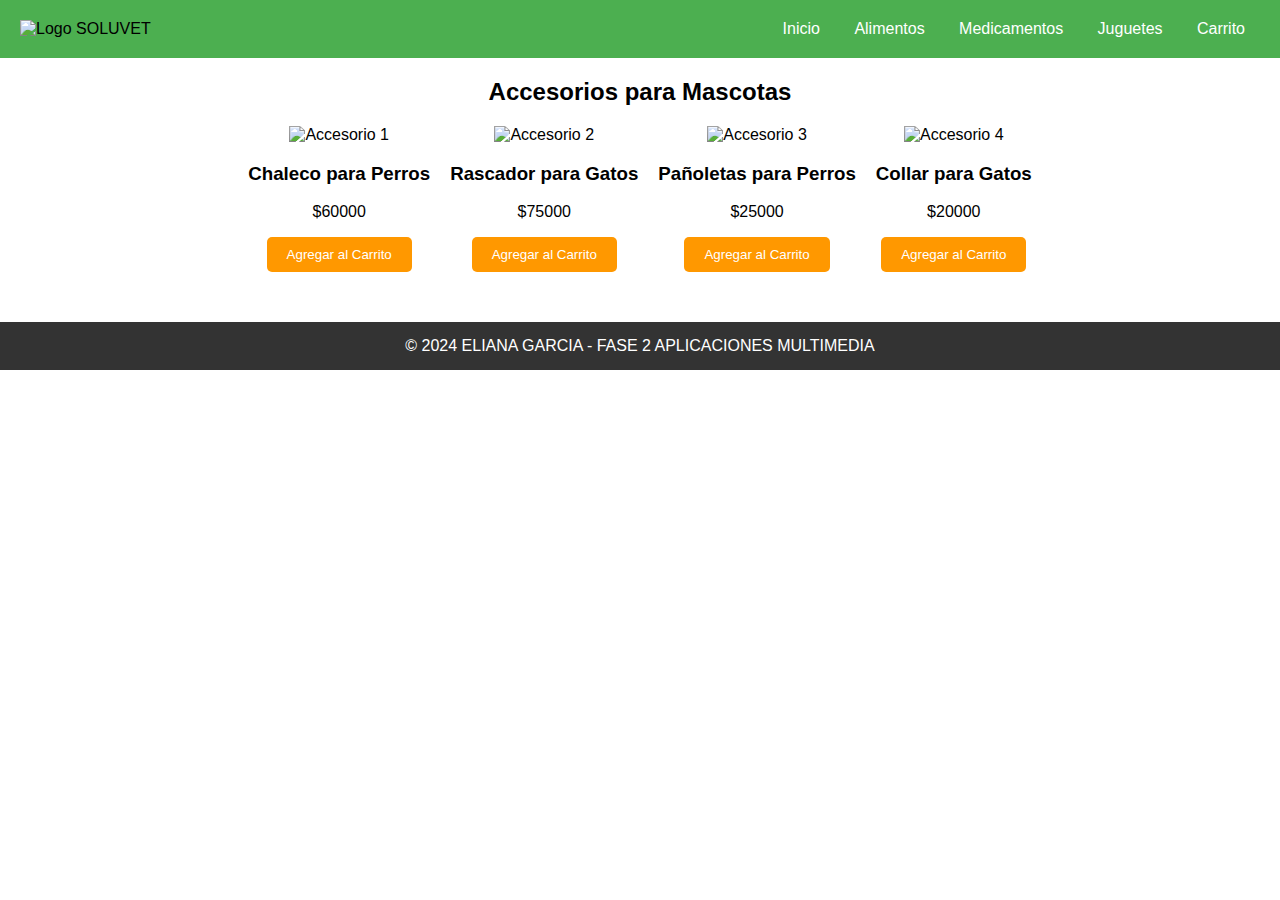
==== Accesorios.html @ 95b3c335 "Add files via upload" ====
<!DOCTYPE html>
<html lang="es">
<head>
    <meta charset="UTF-8">
    <meta name="viewport" content="width=device-width, initial-scale=1.0">
    <title>SOLUVET - Accesorios</title>
    <link rel="stylesheet" href="styles.css">
    <style>
        
        .accesorio img {
            width: 200px; 
            height: 200px; 
            object-fit: cover; 
        }

        
        .accesorios-container {
            display: flex; 
            flex-wrap: wrap;
            gap: 20px;
            justify-content: center; 
            align-items: center; 
            margin: 0 auto; 
            max-width: 800px; 
        }

        .accesorio {
            text-align: center; 
        }

        
        .accesorios-section h2 {
            text-align: center; 
            margin-bottom: 20px;
        }

        
        header {
            text-align: center; 
            padding: 20px;
        }
    </style>
</head>
<body>
    <header>
        <div class="logo">
            <img src="Img/logo.png" alt="Logo SOLUVET">
        </div>
        <nav>
            <ul>
                <li><a href="index.html">Inicio</a></li>
                <li><a href="Alimentos.html">Alimentos</a></li>
                <li><a href="medicamentos.html">Medicamentos</a></li>
                <li><a href="juguetes.html">Juguetes</a></li>
                <li><a href="carrito.html">Carrito</a></li>
            </ul>
        </nav>
    </header>

    <section class="accesorios-section">
        <h2>Accesorios para Mascotas</h2>
        <div class="accesorios-container">
            
            <div class="accesorio">
                <img src="Img/Accesorios/Chal.jpg" alt="Accesorio 1">
                <h3>Chaleco para Perros</h3>
                <p class="price">$60000</p>
                <button class="btn-cart">Agregar al Carrito</button>
            </div>
            
            <div class="accesorio">
                <img src="Img/Accesorios/rasca.jpg" alt="Accesorio 2">
                <h3>Rascador para Gatos</h3>
                <p class="price">$75000</p>
                <button class="btn-cart">Agregar al Carrito</button>
            </div>
            
            <div class="accesorio">
                <img src="Img/Accesorios/pañ.jpg" alt="Accesorio 3">
                <h3>Pañoletas para Perros</h3>
                <p class="price">$25000</p>
                <button class="btn-cart">Agregar al Carrito</button>
            </div>
            
            <div class="accesorio">
                <img src="Img/Accesorios/col.jpg" alt="Accesorio 4">
                <h3>Collar para Gatos</h3>
                <p class="price">$20000</p>
                <button class="btn-cart">Agregar al Carrito</button>
            </div>
        </div>
    </section>

    <footer>
        <p>© 2024 ELIANA GARCIA - FASE 2 APLICACIONES MULTIMEDIA</p>
    </footer>

    <script src="cart.js"></script>
    <script>
        
        const cartButtons = document.querySelectorAll('.btn-cart');

        
        cartButtons.forEach(button => {
            button.addEventListener('click', () => {
                
                const accesorioName = button.previousElementSibling.previousElementSibling.textContent;
                const accesorioPrice = parseFloat(button.previousElementSibling.textContent.replace('$', ''));

            
                const accesorio = {
                    name: accesorioName,
                    price: accesorioPrice
                };

        
                addToCart(accesorio);
                alert(`${accesorioName} ha sido agregado al carrito.`);
            });
        });
    </script>
</body>
</html>
---- styles.css ----
body {
    font-family: Arial, sans-serif;
    margin: 0;
    padding: 0;
    box-sizing: border-box;
}

header {
    background-color: #4CAF50;
    display: flex;
    justify-content: space-between;
    align-items: center;
    padding: 15px 50px;
}

header .logo img {
    height: 50px;
}

nav ul {
    list-style-type: none;
    margin: 0;
    padding: 0;
}

nav ul li {
    display: inline;
    margin: 0 15px;
}

nav ul li a {
    color: white;
    text-decoration: none;
    font-size: 16px;
}

nav ul li a:hover {
    text-decoration: underline;
}

.main-banner {
    background: url('Img/Index/Banner.png') no-repeat center center;
    background-size: cover;
    text-align: center;
    padding: 150px 0;
    color: rgb(16, 15, 15);
}

.main-banner h1 {
    font-size: 48px;
    margin: 0;
}

.main-banner p {
    font-size: 24px;
}

.btn-primary {
    background-color: #FF9800;
    color: white;
    padding: 10px 20px;
    text-decoration: none;
    border-radius: 5px;
}

.btn-primary:hover {
    background-color: #E67E22;
}


.services-section {
    padding: 50px;
    background-color: #f9f9f9;
    text-align: center;
}

.services-section h2 {
    font-size: 36px;
    margin-bottom: 30px;
}

.service {
    display: inline-block;
    width: 30%;
    margin: 0 1.5%;
    vertical-align: top;
    text-align: center;
}

.service img {
    width: 100px;
    height: auto;
}

.service h3 {
    font-size: 24px;
    margin-top: 15px;
}

.service p {
    font-size: 16px;
    color: #666;
}


.about-section {
    padding: 50px;
    background-color: #fff;
    text-align: center;
}

.about-section h2 {
    font-size: 36px;
}

.about-section p {
    font-size: 18px;
    color: #666;
}


.contact-section {
    padding: 50px;
    background-color: #f1f1f1;
}

.contact-section h2 {
    font-size: 36px;
    text-align: center;
    margin-bottom: 30px;
}

.contact-section form {
    width: 50%;
    margin: 0 auto;
    text-align: left;
}

.contact-section label {
    font-size: 18px;
    margin-bottom: 10px;
}

.contact-section input, .contact-section textarea {
    width: 100%;
    padding: 10px;
    margin: 10px 0;
    font-size: 16px;
}

.contact-section button {
    background-color: #4CAF50;
    color: white;
    padding: 10px 20px;
    border: none;
    font-size: 16px;
    cursor: pointer;
}

.contact-section button:hover {
    background-color: #45a049;
}

/* Footer */
footer {
    background-color: #333;
    color: white;
    text-align: center;
    padding: 15px 0;
    margin-top: 50px;
}

footer p {
    margin: 0;
}

.products-section {
    padding: 50px;
    text-align: center;
}

.products-section h2 {
    font-size: 36px;
    margin-bottom: 30px;
}

.products-container {
    display: flex;
    justify-content: space-between;
    flex-wrap: wrap;
    gap: 20px;
}

.product {
    width: 30%;
    background-color: #fff;
    border: 1px solid #ddd;
    padding: 20px;
    text-align: center;
    border-radius: 5px;
    box-shadow: 0 2px 5px rgba(0, 0, 0, 0.1);
}

.product img {
    width: 100%;
    height: auto;
    border-radius: 5px;
}

.product h3 {
    font-size: 20px;
    margin-top: 15px;
}

.product .price {
    font-size: 18px;
    color: #4CAF50;
    margin: 10px 0;
}

.btn-cart {
    background-color: #FF9800;
    color: white;
    padding: 10px 20px;
    text-decoration: none;
    border-radius: 5px;
    border: none;
    cursor: pointer;
}

.btn-cart:hover {
    background-color: #E67E22;
}

/* Sección de accesorios */
.accessories-section {
    padding: 50px;
    text-align: center;
}

.accessories-section h2 {
    font-size: 36px;
    margin-bottom: 30px;
}

.accessories-container {
    display: flex;
    justify-content: space-between;
    flex-wrap: wrap;
    gap: 20px;
}

.accessory {
    width: 45%;
    background-color: #fff;
    border: 1px solid #ddd;
    padding: 20px;
    text-align: center;
    border-radius: 5px;
    box-shadow: 0 2px 5px rgba(0, 0, 0, 0.1);
}

.accessory img {
    width: 100%;
    height: auto;
    border-radius: 5px;
}

.accessory h3 {
    font-size: 20px;
    margin-top: 15px;
}

.accessory .price {
    font-size: 18px;
    color: #4CAF50;
    margin: 10px 0;
}

.btn-cart {
    background-color: #FF9800;
    color: white;
    padding: 10px 20px;
    text-decoration: none;
    border-radius: 5px;
    border: none;
    cursor: pointer;
}

.btn-cart:hover {
    background-color: #E67E22;
}


.medications-section {
    padding: 50px;
    text-align: center;
}

.medications-section h2 {

    font-size: 36px;
    margin-bottom: 30px;
}

.medications-container {
    display: flex;
    justify-content: space-between;
    flex-wrap: wrap;
    gap: 20px;
}

.medication {
    width: 45%;
    background-color: #fff;
    border: 1px solid #ddd;
    padding: 20px;
    text-align: center;
    border-radius: 5px;
    box-shadow: 0 2px 5px rgba(0, 0, 0, 0.1);
}

.medication img {
    width: 100%;
    height: auto;
    border-radius: 5px;
}

.medication h3 {
    font-size: 20px;
    margin-top: 15px;
}

.medication .price {
    font-size: 18px;
    color: #4CAF50;
    margin: 10px 0;
}

.btn-cart {
    background-color: #FF9800;
    color: white;
    padding: 10px 20px;
    text-decoration: none;
    border-radius: 5px;
    border: none;
    cursor: pointer;
}

.btn-cart:hover {
    background-color: #E67E22;
}


.toys-section {
    padding: 50px;
    text-align: center;
}

.toys-section h2 {
    font-size: 36px;
    margin-bottom: 30px;
}

.toys-container {
    display: flex;
    justify-content: space-between;
    flex-wrap: wrap;
    gap: 20px;
}

.toy {
    width: 45%;
    background-color: #fff;
    border: 1px solid #ddd;
    padding: 20px;
    text-align: center;
    border-radius: 5px;
    box-shadow: 0 2px 5px rgba(0, 0, 0, 0.1);
}

.toy img {
    width: 100%;
    height: auto;
    border-radius: 5px;
}

.toy h3 {
    font-size: 20px;
    margin-top: 15px;
}

.toy .price {
    font-size: 18px;
    color: #4CAF50;
    margin: 10px 0;
}

.btn-cart {
    background-color: #FF9800;
    color: white;
    padding: 10px 20px;
    text-decoration: none;
    border-radius: 5px;
    border: none;
    cursor: pointer;
}

.btn-cart:hover {
    background-color: #E67E22;
}


.cart-section {
    padding: 50px;
    text-align: center;
}

.cart-container {
    margin: 20px 0;
}

.cart-item {
    display: flex;
    justify-content: space-between;
    padding: 10px;
    border-bottom: 1px solid #ddd;
}

.cart-item h4 {
    margin: 0;
}

.total {
    font-size: 24px;
    margin-top: 20px;
}

.btn-checkout {
    background-color: #FF9800;
    color: white;
    padding: 10px 20px;
    text-decoration: none;
    border-radius: 5px;
    border: none;
    cursor: pointer;
}

.btn-checkout:hover {
    background-color: #E67E22;
}
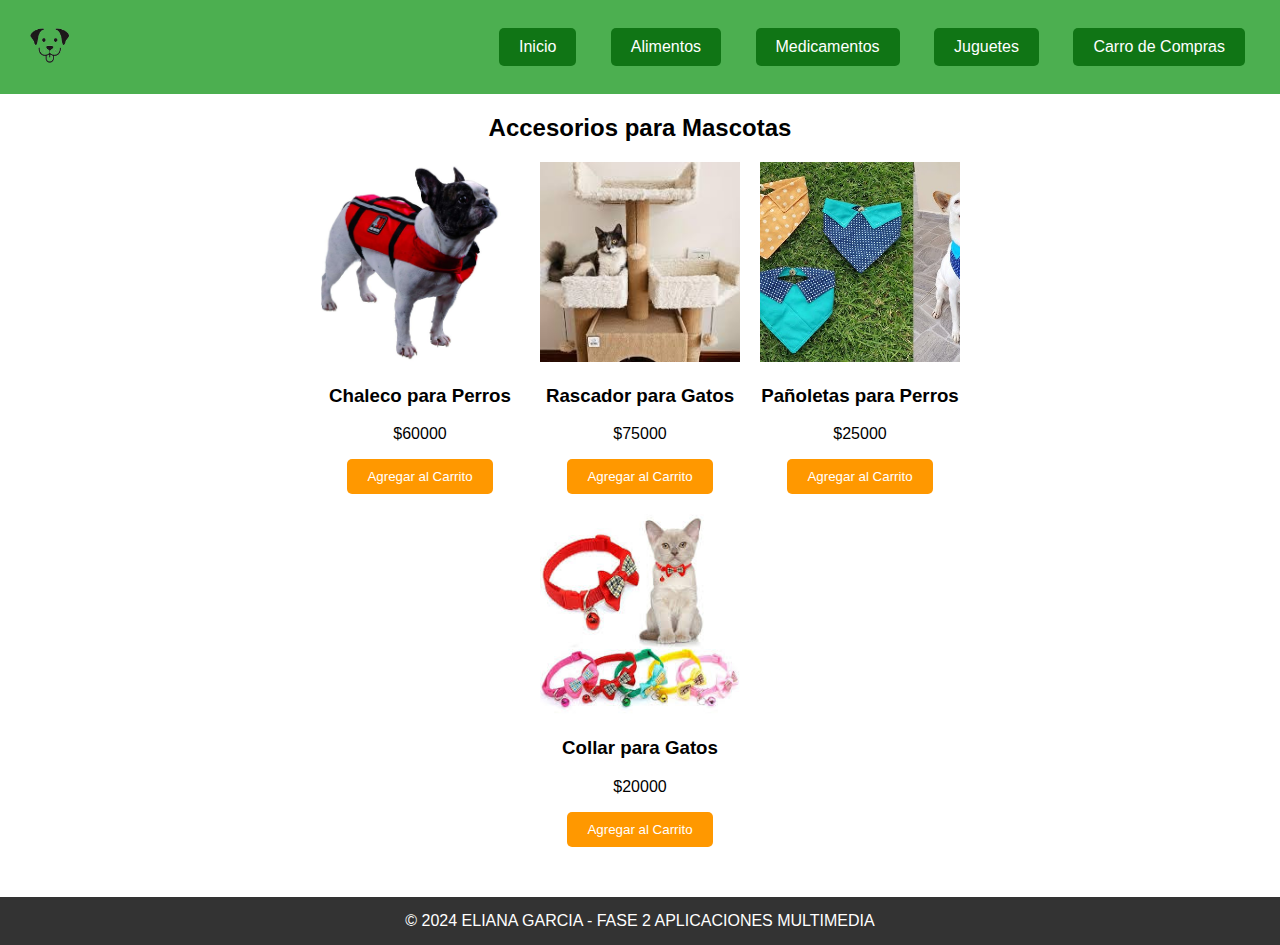
==== commit f07cdff0: "Update Accesorios.html" ====
--- a/Accesorios.html
+++ b/Accesorios.html
@@ -48,11 +48,11 @@
         </div>
         <nav>
             <ul>
-                <li><a href="index.html">Inicio</a></li>
-                <li><a href="Alimentos.html">Alimentos</a></li>
-                <li><a href="medicamentos.html">Medicamentos</a></li>
-                <li><a href="juguetes.html">Juguetes</a></li>
-                <li><a href="carrito.html">Carrito</a></li>
+                <li><a href="Index.html" class="button-link">Inicio</a></li>
+                <li><a href="Alimentos.html" class="button-link">Alimentos</a></li>
+                <li><a href="Medicamentos.html" class="button-link">Medicamentos</a></li>
+                <li><a href="Juguetes.html" class="button-link">Juguetes</a></li>
+                <li><a href="Carrito.html" class="button-link">Carro de Compras</a></li>
             </ul>
         </nav>
     </header>
--- a/styles.css
+++ b/styles.css
@@ -1,4 +1,5 @@
 body {
+    overflow-x: hidden;
     font-family: Arial, sans-serif;
     margin: 0;
     padding: 0;
@@ -449,3 +450,92 @@
 .btn-checkout:hover {
     background-color: #E67E22;
 }
+
+/* Estilos para el carrusel/banner de 3 imágenes */
+.carousel {
+    position: relative;
+    width: 100%;
+    max-width: 100%;
+    height: 300px;
+    overflow: hidden;
+}
+
+.carousel img {
+    width: 100%;
+    height: 100%;
+    object-fit: cover;
+    position: absolute;
+    top: 0;
+    left: 100%; /* Empieza fuera de la vista */
+    transition: left 1s ease-in-out;
+    z-index: 0; /* Asegurar que las imágenes están debajo del texto */
+}
+
+/* Clase para la imagen activa */
+.carousel img.active {
+    left: 0; /* La imagen activa está en la vista */
+}
+
+/* Texto superpuesto en el carrusel */
+.carousel-text {
+    position: absolute;
+    top: 50%; /* Centrar verticalmente */
+    left: 50%; /* Centrar horizontalmente */
+    transform: translate(-50%, -50%); /* Ajustar para centrar el texto */
+    color: white;
+    text-align: center;
+    z-index: 2; /* Asegurar que el texto está por encima de las imágenes */
+    font-family: Arial, sans-serif; /* Opcional: ajustar fuente */
+}
+
+.carousel-text h1 {
+    font-size: 3rem;
+    margin: 0;
+    text-shadow: 2px 2px 4px rgba(0, 0, 0, 0.7); /* Sombra para mejor visibilidad */
+}
+
+.carousel-text p {
+    font-size: 1.5rem;
+    margin: 0;
+    text-shadow: 2px 2px 4px rgba(0, 0, 0, 0.7); /* Sombra para mejor visibilidad */
+}
+
+/* Controles opcionales para navegación manual */
+.carousel-controls {
+    position: absolute;
+    top: 50%;
+    width: 100%;
+    display: flex;
+    justify-content: space-between;
+    transform: translateY(-50%);
+    z-index: 3; /* Los controles también deben estar por encima de las imágenes */
+}
+
+.carousel-controls button {
+    background-color: rgba(0, 0, 0, 0.5);
+    color: white;
+    border: none;
+    padding: 10px;
+    cursor: pointer;
+}
+
+.carousel-controls button:hover {
+    background-color: rgba(0, 0, 0, 0.8);
+}
+
+.button-link {
+    display: inline-block;
+    padding: 10px 20px;
+    background-color: #107515; /* Color de fondo del botón */
+    color: white;
+    text-align: center;
+    text-decoration: none;
+    border-radius: 5px;
+    border: none;
+    cursor: pointer;
+    transition: background-color 0.3s ease;
+}
+
+.button-link:hover {
+    background-color: #619264; /* Color al pasar el ratón por encima */
+}
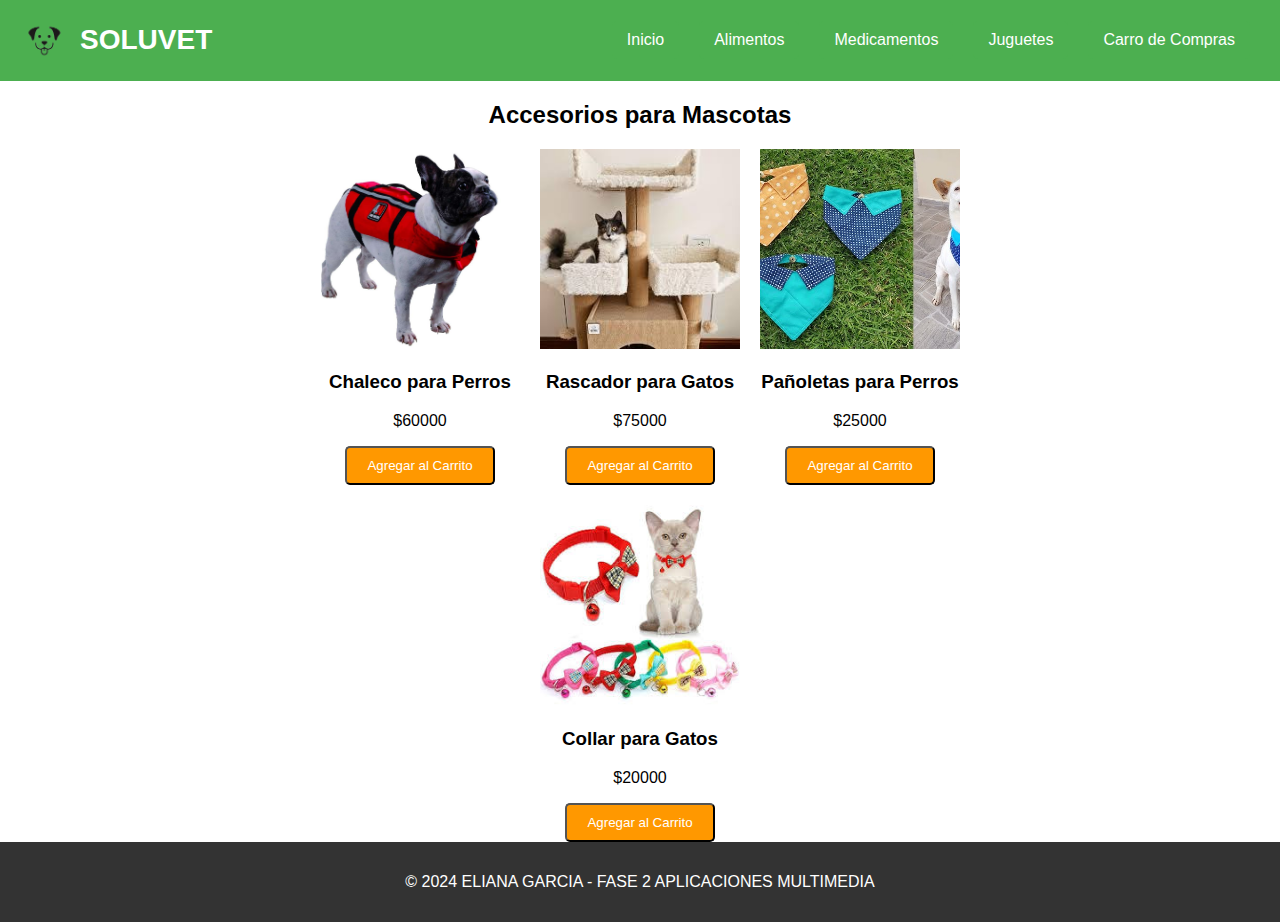
==== commit e9343f6b: "Update Accesorios.html" ====
--- a/Accesorios.html
+++ b/Accesorios.html
@@ -42,20 +42,26 @@
     </style>
 </head>
 <body>
-    <header>
-        <div class="logo">
+   <header>
+    <div class="header-container">
+        <div class="logo-container">
             <img src="Img/logo.png" alt="Logo SOLUVET">
+            <span class="logo-text">SOLUVET</span>
         </div>
-        <nav>
-            <ul>
-                <li><a href="Index.html" class="button-link">Inicio</a></li>
-                <li><a href="Alimentos.html" class="button-link">Alimentos</a></li>
-                <li><a href="Medicamentos.html" class="button-link">Medicamentos</a></li>
-                <li><a href="Juguetes.html" class="button-link">Juguetes</a></li>
-                <li><a href="Carrito.html" class="button-link">Carro de Compras</a></li>
-            </ul>
-        </nav>
-    </header>
+        <div class="nav-container">
+            <nav>
+                <ul>
+                    <li><a href="Index.html" class="button-link">Inicio</a></li>
+                    <li><a href="Alimentos.html" class="button-link">Alimentos</a></li>
+                    <li><a href="Medicamentos.html" class="button-link">Medicamentos</a></li>
+                    <li><a href="Juguetes.html" class="button-link">Juguetes</a></li>
+                    <li><a href="Carrito.html" class="button-link">Carro de Compras</a></li>
+                </ul>
+            </nav>
+        </div>
+    </div>
+</header>
+
 
     <section class="accesorios-section">
         <h2>Accesorios para Mascotas</h2>
--- a/styles.css
+++ b/styles.css
@@ -1,3 +1,4 @@
+/* Estilos generales */
 body {
     overflow-x: hidden;
     font-family: Arial, sans-serif;
@@ -8,37 +9,74 @@
 
 header {
     background-color: #4CAF50;
-    display: flex;
-    justify-content: space-between;
-    align-items: center;
-    padding: 15px 50px;
-}
-
-header .logo img {
-    height: 50px;
+    padding: 10px 20px;
+}
+
+.header-container {
+    display: flex; /* Usa flexbox para el contenedor principal */
+    justify-content: space-between; /* Espacio entre el logo y la navegación */
+    align-items: center; /* Centrar verticalmente */
+}
+
+.logo-container {
+    display: flex; /* Alinea logo y texto en línea */
+    align-items: center; /* Centra verticalmente */
+}
+
+.logo-container img {
+    max-width: 50px; /* Ajusta el tamaño del logo */
+    height: auto; /* Mantiene la proporción */
+    margin-right: 10px; /* Espacio entre el logo y el texto */
+}
+
+.logo-text {
+    font-size: 28px; /* Aumenta el tamaño del texto */
+    color: white; /* Color del texto */
+    font-weight: bold; /* Grosor de la fuente */
+}
+
+.nav-container {
+    margin-left: auto; /* Empuja el contenedor de navegación a la derecha */
 }
 
 nav ul {
-    list-style-type: none;
+    display: flex; /* Mantiene el menú horizontal */
+    list-style: none;
+    padding: 0;
     margin: 0;
-    padding: 0;
 }
 
 nav ul li {
-    display: inline;
-    margin: 0 15px;
-}
-
-nav ul li a {
+    margin: 0 10px; /* Espacio entre los elementos de la lista */
+}
+
+.button-link {
+    display: inline-block;
+    padding: 10px 15px;
+    background-color: #4CAF50;
     color: white;
     text-decoration: none;
-    font-size: 16px;
-}
-
-nav ul li a:hover {
-    text-decoration: underline;
-}
-
+    border-radius: 5px;
+    transition: background-color 0.3s ease;
+}
+
+.button-link:hover {
+    background-color: #45a049; /* Cambio de color en hover */
+}
+
+
+/* Media Queries */
+@media (max-width: 768px) {
+    nav ul {
+        flex-direction: column;
+        align-items: center;
+    }
+    nav ul li {
+        margin: 5px 0;
+    }
+}
+
+/* Banner principal */
 .main-banner {
     background: url('Img/Index/Banner.png') no-repeat center center;
     background-size: cover;
@@ -56,54 +94,58 @@
     font-size: 24px;
 }
 
-.btn-primary {
+/* Botones primarios */
+.btn-primary, .btn-cart, .btn-checkout {
     background-color: #FF9800;
     color: white;
     padding: 10px 20px;
+    border-radius: 5px;
     text-decoration: none;
-    border-radius: 5px;
-}
-
-.btn-primary:hover {
+    cursor: pointer;
+    transition: background-color 0.3s ease;
+}
+
+.btn-primary:hover, .btn-cart:hover, .btn-checkout:hover {
     background-color: #E67E22;
 }
 
-
+/* Servicios */
 .services-section {
-    padding: 50px;
-    background-color: #f9f9f9;
-    text-align: center;
-}
-
-.services-section h2 {
-    font-size: 36px;
-    margin-bottom: 30px;
+    padding: 20px;
+    text-align: center; /* Centra el texto en la sección */
+}
+
+.services-container {
+    display: flex; /* Utiliza flexbox */
+    justify-content: center; /* Centra los elementos hijos horizontalmente */
+    align-items: flex-start; /* Alinea los elementos desde la parte superior */
+    flex-wrap: wrap; /* Permite que los elementos se ajusten a la siguiente fila si es necesario */
 }
 
 .service {
-    display: inline-block;
-    width: 30%;
-    margin: 0 1.5%;
-    vertical-align: top;
-    text-align: center;
+    margin: 15px; /* Espacio entre cada servicio */
+    padding: 10px;
+    border: 1px solid #ccc;
+    border-radius: 8px;
+    transition: box-shadow 0.3s;
+    width: 30%; /* Controla el ancho de cada tarjeta */
+    box-sizing: border-box; /* Incluye el padding y el borde en el ancho */
 }
 
 .service img {
-    width: 100px;
-    height: auto;
-}
-
-.service h3 {
-    font-size: 24px;
-    margin-top: 15px;
-}
-
-.service p {
-    font-size: 16px;
-    color: #666;
-}
-
-
+    max-width: 100%; /* Las imágenes ocupan el 100% del ancho de la tarjeta */
+    height: auto; /* Mantiene la proporción de la imagen */
+    border-radius: 5px;
+}
+
+/* Media query para dispositivos móviles */
+@media (max-width: 768px) {
+    .service {
+        width: 90%; /* Ampliar el ancho en pantallas más pequeñas */
+    }
+}
+
+/* Sobre nosotros */
 .about-section {
     padding: 50px;
     background-color: #fff;
@@ -119,7 +161,7 @@
     color: #666;
 }
 
-
+/* Contacto */
 .contact-section {
     padding: 50px;
     background-color: #f1f1f1;
@@ -134,12 +176,6 @@
 .contact-section form {
     width: 50%;
     margin: 0 auto;
-    text-align: left;
-}
-
-.contact-section label {
-    font-size: 18px;
-    margin-bottom: 10px;
 }
 
 .contact-section input, .contact-section textarea {
@@ -149,109 +185,23 @@
     font-size: 16px;
 }
 
-.contact-section button {
-    background-color: #4CAF50;
-    color: white;
-    padding: 10px 20px;
-    border: none;
-    font-size: 16px;
-    cursor: pointer;
-}
-
-.contact-section button:hover {
-    background-color: #45a049;
-}
-
 /* Footer */
 footer {
     background-color: #333;
     color: white;
     text-align: center;
     padding: 15px 0;
-    margin-top: 50px;
-}
-
-footer p {
-    margin: 0;
-}
-
-.products-section {
-    padding: 50px;
-    text-align: center;
-}
-
-.products-section h2 {
-    font-size: 36px;
-    margin-bottom: 30px;
-}
-
-.products-container {
+}
+
+/* Estilos de productos, accesorios, medicamentos y juguetes */
+.products-container, .accessories-container, .medications-container, .toys-container {
     display: flex;
     justify-content: space-between;
     flex-wrap: wrap;
     gap: 20px;
 }
 
-.product {
-    width: 30%;
-    background-color: #fff;
-    border: 1px solid #ddd;
-    padding: 20px;
-    text-align: center;
-    border-radius: 5px;
-    box-shadow: 0 2px 5px rgba(0, 0, 0, 0.1);
-}
-
-.product img {
-    width: 100%;
-    height: auto;
-    border-radius: 5px;
-}
-
-.product h3 {
-    font-size: 20px;
-    margin-top: 15px;
-}
-
-.product .price {
-    font-size: 18px;
-    color: #4CAF50;
-    margin: 10px 0;
-}
-
-.btn-cart {
-    background-color: #FF9800;
-    color: white;
-    padding: 10px 20px;
-    text-decoration: none;
-    border-radius: 5px;
-    border: none;
-    cursor: pointer;
-}
-
-.btn-cart:hover {
-    background-color: #E67E22;
-}
-
-/* Sección de accesorios */
-.accessories-section {
-    padding: 50px;
-    text-align: center;
-}
-
-.accessories-section h2 {
-    font-size: 36px;
-    margin-bottom: 30px;
-}
-
-.accessories-container {
-    display: flex;
-    justify-content: space-between;
-    flex-wrap: wrap;
-    gap: 20px;
-}
-
-.accessory {
+.product, .accessory, .medication, .toy {
     width: 45%;
     background-color: #fff;
     border: 1px solid #ddd;
@@ -261,201 +211,22 @@
     box-shadow: 0 2px 5px rgba(0, 0, 0, 0.1);
 }
 
-.accessory img {
-    width: 100%;
-    height: auto;
-    border-radius: 5px;
-}
-
-.accessory h3 {
+/* Estilos de texto para productos */
+.product h3, .accessory h3, .medication h3, .toy h3 {
     font-size: 20px;
     margin-top: 15px;
 }
 
-.accessory .price {
+.product .price, .accessory .price, .medication .price, .toy .price {
     font-size: 18px;
     color: #4CAF50;
     margin: 10px 0;
 }
 
-.btn-cart {
-    background-color: #FF9800;
-    color: white;
-    padding: 10px 20px;
-    text-decoration: none;
-    border-radius: 5px;
-    border: none;
-    cursor: pointer;
-}
-
-.btn-cart:hover {
-    background-color: #E67E22;
-}
-
-
-.medications-section {
-    padding: 50px;
-    text-align: center;
-}
-
-.medications-section h2 {
-
-    font-size: 36px;
-    margin-bottom: 30px;
-}
-
-.medications-container {
-    display: flex;
-    justify-content: space-between;
-    flex-wrap: wrap;
-    gap: 20px;
-}
-
-.medication {
-    width: 45%;
-    background-color: #fff;
-    border: 1px solid #ddd;
-    padding: 20px;
-    text-align: center;
-    border-radius: 5px;
-    box-shadow: 0 2px 5px rgba(0, 0, 0, 0.1);
-}
-
-.medication img {
-    width: 100%;
-    height: auto;
-    border-radius: 5px;
-}
-
-.medication h3 {
-    font-size: 20px;
-    margin-top: 15px;
-}
-
-.medication .price {
-    font-size: 18px;
-    color: #4CAF50;
-    margin: 10px 0;
-}
-
-.btn-cart {
-    background-color: #FF9800;
-    color: white;
-    padding: 10px 20px;
-    text-decoration: none;
-    border-radius: 5px;
-    border: none;
-    cursor: pointer;
-}
-
-.btn-cart:hover {
-    background-color: #E67E22;
-}
-
-
-.toys-section {
-    padding: 50px;
-    text-align: center;
-}
-
-.toys-section h2 {
-    font-size: 36px;
-    margin-bottom: 30px;
-}
-
-.toys-container {
-    display: flex;
-    justify-content: space-between;
-    flex-wrap: wrap;
-    gap: 20px;
-}
-
-.toy {
-    width: 45%;
-    background-color: #fff;
-    border: 1px solid #ddd;
-    padding: 20px;
-    text-align: center;
-    border-radius: 5px;
-    box-shadow: 0 2px 5px rgba(0, 0, 0, 0.1);
-}
-
-.toy img {
-    width: 100%;
-    height: auto;
-    border-radius: 5px;
-}
-
-.toy h3 {
-    font-size: 20px;
-    margin-top: 15px;
-}
-
-.toy .price {
-    font-size: 18px;
-    color: #4CAF50;
-    margin: 10px 0;
-}
-
-.btn-cart {
-    background-color: #FF9800;
-    color: white;
-    padding: 10px 20px;
-    text-decoration: none;
-    border-radius: 5px;
-    border: none;
-    cursor: pointer;
-}
-
-.btn-cart:hover {
-    background-color: #E67E22;
-}
-
-
-.cart-section {
-    padding: 50px;
-    text-align: center;
-}
-
-.cart-container {
-    margin: 20px 0;
-}
-
-.cart-item {
-    display: flex;
-    justify-content: space-between;
-    padding: 10px;
-    border-bottom: 1px solid #ddd;
-}
-
-.cart-item h4 {
-    margin: 0;
-}
-
-.total {
-    font-size: 24px;
-    margin-top: 20px;
-}
-
-.btn-checkout {
-    background-color: #FF9800;
-    color: white;
-    padding: 10px 20px;
-    text-decoration: none;
-    border-radius: 5px;
-    border: none;
-    cursor: pointer;
-}
-
-.btn-checkout:hover {
-    background-color: #E67E22;
-}
-
-/* Estilos para el carrusel/banner de 3 imágenes */
+/* Carrusel */
 .carousel {
     position: relative;
     width: 100%;
-    max-width: 100%;
     height: 300px;
     overflow: hidden;
 }
@@ -465,42 +236,35 @@
     height: 100%;
     object-fit: cover;
     position: absolute;
-    top: 0;
-    left: 100%; /* Empieza fuera de la vista */
+    left: 100%;
     transition: left 1s ease-in-out;
-    z-index: 0; /* Asegurar que las imágenes están debajo del texto */
-}
-
-/* Clase para la imagen activa */
+}
+
 .carousel img.active {
-    left: 0; /* La imagen activa está en la vista */
-}
-
-/* Texto superpuesto en el carrusel */
+    left: 0;
+}
+
 .carousel-text {
     position: absolute;
-    top: 50%; /* Centrar verticalmente */
-    left: 50%; /* Centrar horizontalmente */
-    transform: translate(-50%, -50%); /* Ajustar para centrar el texto */
-    color: white;
-    text-align: center;
-    z-index: 2; /* Asegurar que el texto está por encima de las imágenes */
-    font-family: Arial, sans-serif; /* Opcional: ajustar fuente */
+    top: 50%;
+    left: 50%;
+    transform: translate(-50%, -50%);
+    color: white;
+    text-align: center;
+    z-index: 2;
 }
 
 .carousel-text h1 {
     font-size: 3rem;
-    margin: 0;
-    text-shadow: 2px 2px 4px rgba(0, 0, 0, 0.7); /* Sombra para mejor visibilidad */
+    text-shadow: 2px 2px 4px rgba(0, 0, 0, 0.7);
 }
 
 .carousel-text p {
     font-size: 1.5rem;
-    margin: 0;
-    text-shadow: 2px 2px 4px rgba(0, 0, 0, 0.7); /* Sombra para mejor visibilidad */
-}
-
-/* Controles opcionales para navegación manual */
+    text-shadow: 2px 2px 4px rgba(0, 0, 0, 0.7);
+}
+
+/* Controles del carrusel */
 .carousel-controls {
     position: absolute;
     top: 50%;
@@ -508,34 +272,16 @@
     display: flex;
     justify-content: space-between;
     transform: translateY(-50%);
-    z-index: 3; /* Los controles también deben estar por encima de las imágenes */
 }
 
 .carousel-controls button {
     background-color: rgba(0, 0, 0, 0.5);
     color: white;
+    padding: 10px;
     border: none;
-    padding: 10px;
     cursor: pointer;
 }
 
 .carousel-controls button:hover {
     background-color: rgba(0, 0, 0, 0.8);
 }
-
-.button-link {
-    display: inline-block;
-    padding: 10px 20px;
-    background-color: #107515; /* Color de fondo del botón */
-    color: white;
-    text-align: center;
-    text-decoration: none;
-    border-radius: 5px;
-    border: none;
-    cursor: pointer;
-    transition: background-color 0.3s ease;
-}
-
-.button-link:hover {
-    background-color: #619264; /* Color al pasar el ratón por encima */
-}
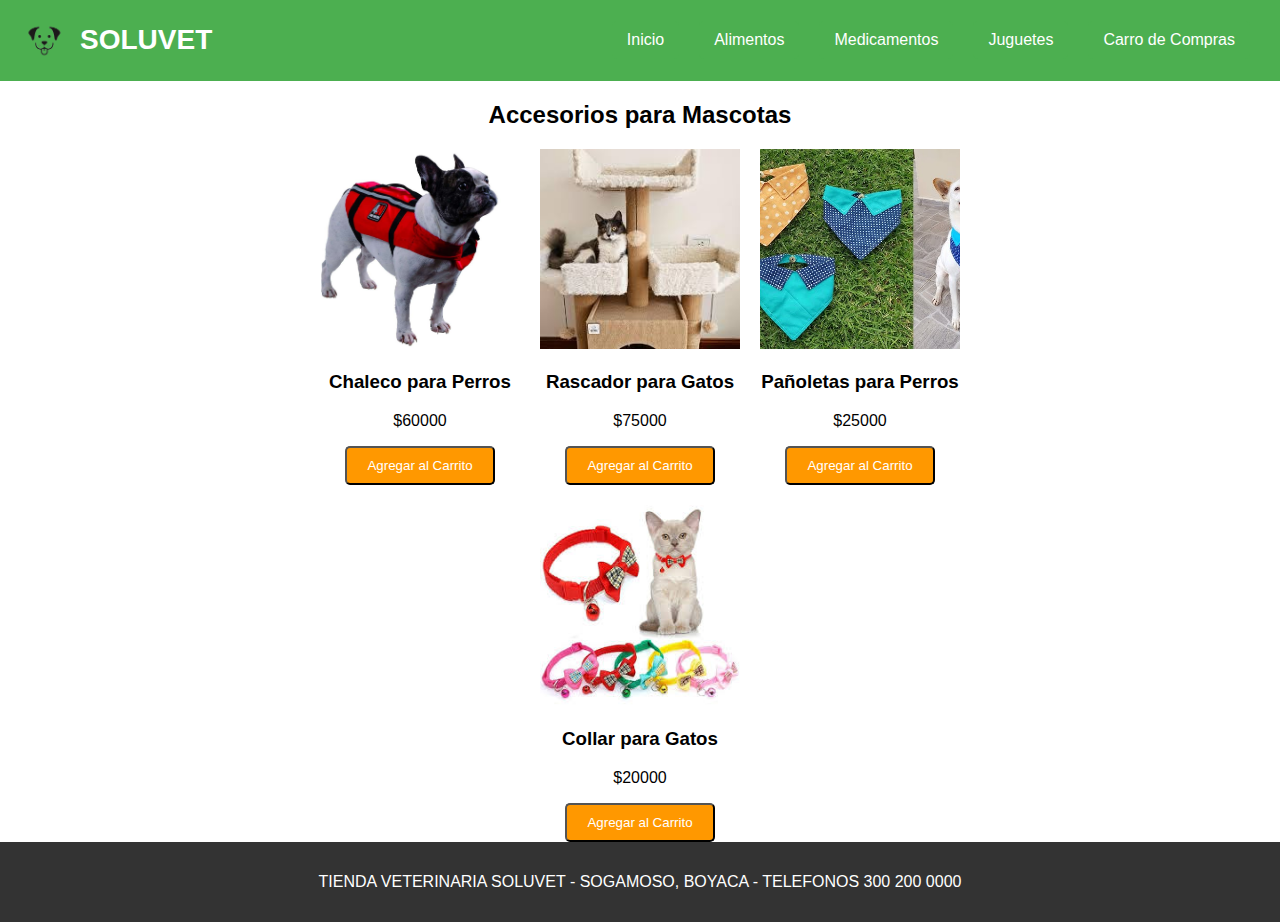
==== commit 0a7cd322: "Update Accesorios.html" ====
--- a/Accesorios.html
+++ b/Accesorios.html
@@ -97,9 +97,11 @@
         </div>
     </section>
 
-    <footer>
-        <p>© 2024 ELIANA GARCIA - FASE 2 APLICACIONES MULTIMEDIA</p>
+    
+     <footer>
+        <p>TIENDA VETERINARIA SOLUVET - SOGAMOSO, BOYACA - TELEFONOS 300 200 0000 </p>
     </footer>
+    
 
     <script src="cart.js"></script>
     <script>
--- a/styles.css
+++ b/styles.css
@@ -285,3 +285,10 @@
 .carousel-controls button:hover {
     background-color: rgba(0, 0, 0, 0.8);
 }
+
+.description {
+    font-size: 14px; /* Ajusta el tamaño de la fuente */
+    color: #555; /* Color de texto gris */
+    margin: 10px 0; /* Margen superior e inferior */
+}
+
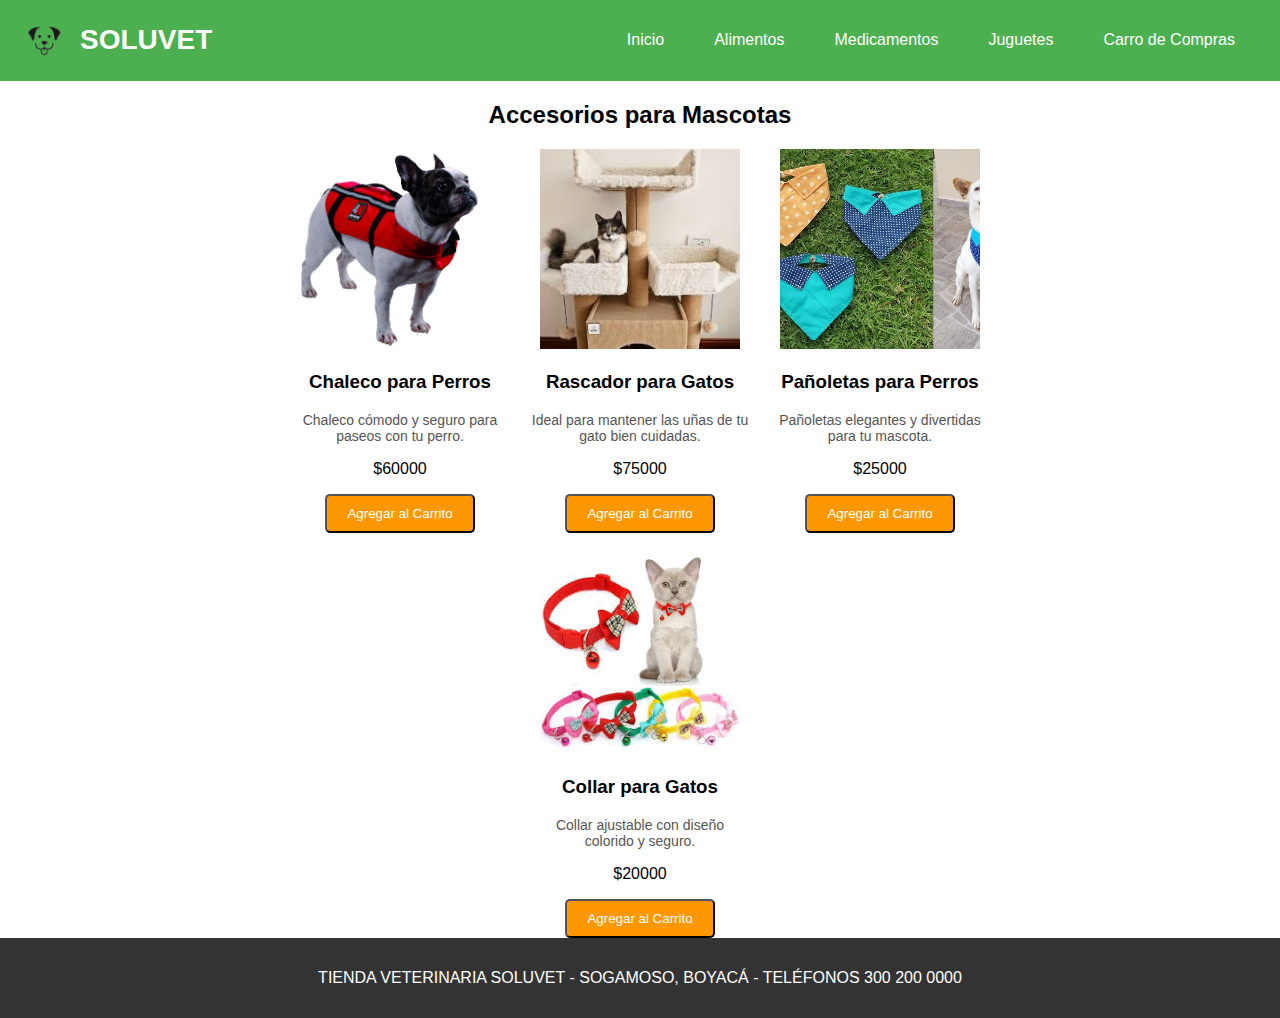
==== commit 6ce72cd2: "Update Accesorios.html" ====
--- a/Accesorios.html
+++ b/Accesorios.html
@@ -6,14 +6,12 @@
     <title>SOLUVET - Accesorios</title>
     <link rel="stylesheet" href="styles.css">
     <style>
-        
         .accesorio img {
             width: 200px; 
             height: 200px; 
             object-fit: cover; 
         }
 
-        
         .accesorios-container {
             display: flex; 
             flex-wrap: wrap;
@@ -26,15 +24,19 @@
 
         .accesorio {
             text-align: center; 
+            width: 220px; /* Ancho fijo para mantener el diseño */
         }
 
-        
+        .description {
+            font-size: 14px; /* Tamaño de fuente para la descripción */
+            margin: 10px 0; /* Espaciado alrededor de la descripción */
+        }
+
         .accesorios-section h2 {
             text-align: center; 
             margin-bottom: 20px;
         }
 
-        
         header {
             text-align: center; 
             padding: 20px;
@@ -62,14 +64,13 @@
     </div>
 </header>
 
-
     <section class="accesorios-section">
         <h2>Accesorios para Mascotas</h2>
         <div class="accesorios-container">
-            
             <div class="accesorio">
                 <img src="Img/Accesorios/Chal.jpg" alt="Accesorio 1">
                 <h3>Chaleco para Perros</h3>
+                <p class="description">Chaleco cómodo y seguro para paseos con tu perro.</p>
                 <p class="price">$60000</p>
                 <button class="btn-cart">Agregar al Carrito</button>
             </div>
@@ -77,6 +78,7 @@
             <div class="accesorio">
                 <img src="Img/Accesorios/rasca.jpg" alt="Accesorio 2">
                 <h3>Rascador para Gatos</h3>
+                <p class="description">Ideal para mantener las uñas de tu gato bien cuidadas.</p>
                 <p class="price">$75000</p>
                 <button class="btn-cart">Agregar al Carrito</button>
             </div>
@@ -84,6 +86,7 @@
             <div class="accesorio">
                 <img src="Img/Accesorios/pañ.jpg" alt="Accesorio 3">
                 <h3>Pañoletas para Perros</h3>
+                <p class="description">Pañoletas elegantes y divertidas para tu mascota.</p>
                 <p class="price">$25000</p>
                 <button class="btn-cart">Agregar al Carrito</button>
             </div>
@@ -91,37 +94,31 @@
             <div class="accesorio">
                 <img src="Img/Accesorios/col.jpg" alt="Accesorio 4">
                 <h3>Collar para Gatos</h3>
+                <p class="description">Collar ajustable con diseño colorido y seguro.</p>
                 <p class="price">$20000</p>
                 <button class="btn-cart">Agregar al Carrito</button>
             </div>
         </div>
     </section>
 
-    
-     <footer>
-        <p>TIENDA VETERINARIA SOLUVET - SOGAMOSO, BOYACA - TELEFONOS 300 200 0000 </p>
+    <footer>
+        <p>TIENDA VETERINARIA SOLUVET - SOGAMOSO, BOYACÁ - TELÉFONOS 300 200 0000</p>
     </footer>
-    
 
     <script src="cart.js"></script>
     <script>
-        
         const cartButtons = document.querySelectorAll('.btn-cart');
 
-        
         cartButtons.forEach(button => {
             button.addEventListener('click', () => {
-                
                 const accesorioName = button.previousElementSibling.previousElementSibling.textContent;
                 const accesorioPrice = parseFloat(button.previousElementSibling.textContent.replace('$', ''));
 
-            
                 const accesorio = {
                     name: accesorioName,
                     price: accesorioPrice
                 };
 
-        
                 addToCart(accesorio);
                 alert(`${accesorioName} ha sido agregado al carrito.`);
             });
